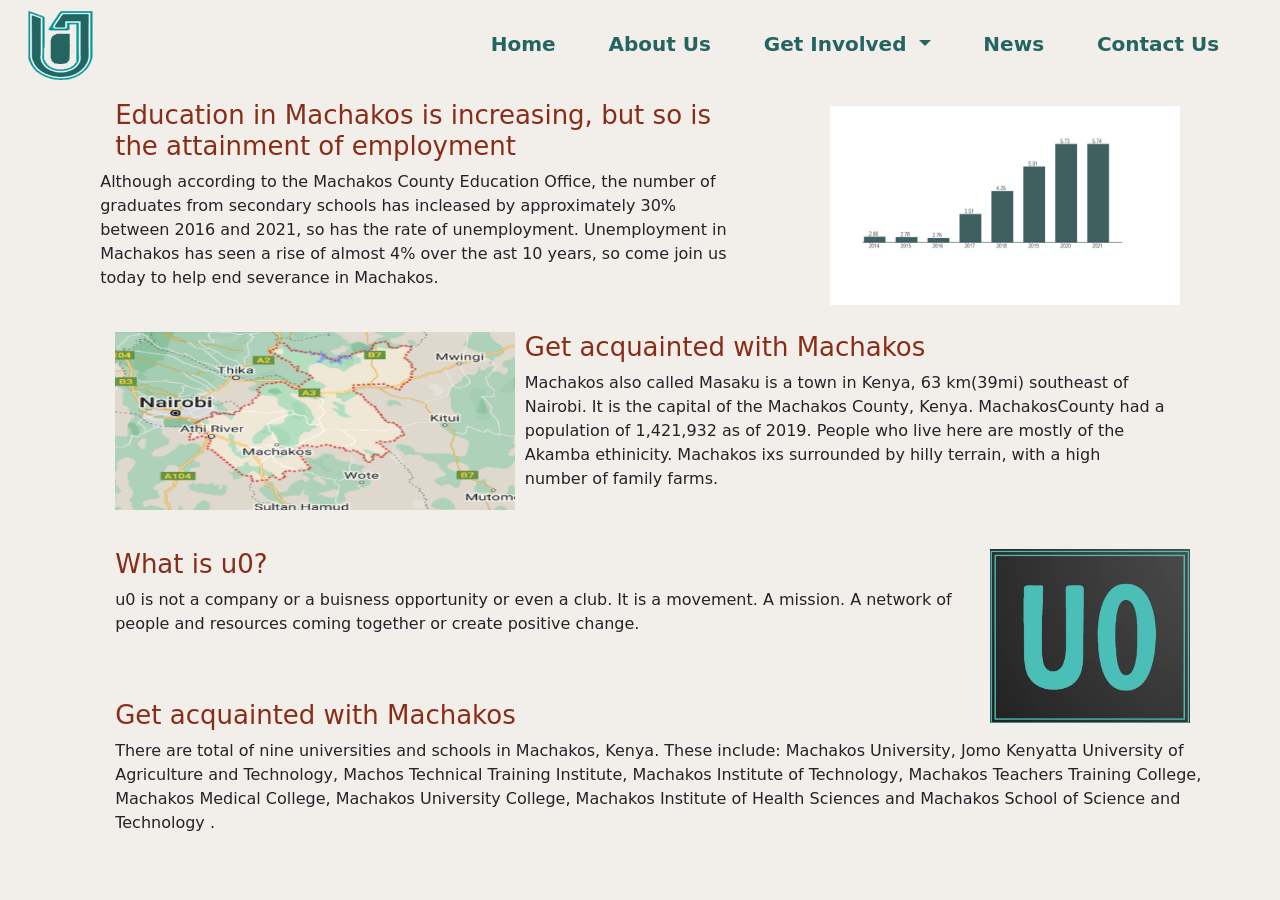
==== html/about.html @ dea799d2 "completed the about.html and css off it" ====
<!DOCTYPE html>
<html>
<head>
    <meta charset="utf-8">
    <meta http-equiv="X-UA-Compatible" content="IE=edge">
    <title>About Us </title>
    <meta name="description" content="">
    <meta name="viewport" content="width=device-width, initial-scale=1">
    <!--Stylesheets-->
    <link href="../scripts/node_modules/bootstrap/dist/css/bootstrap.min.css" media="all" type="text/css" rel="stylesheet">
    <link rel="stylesheet" href="../css/layout.css">
    <link rel="stylesheet" href="../css/about.css">

    <!--Scripts-->
    <script src="../scripts/node_modules/bootstrap/dist/js/bootstrap.bundle.min.js"></script>      
</head>
<body>
<header>
    <div class="row">
        <div class="col-2">
            <a class="navbar-brand" href="#">
                <img src="../images/u0_logo.png" alt="Logo" class="d-inline-block align-text-top logo">
            </a>
        </div>
        <div class="col-10">
            <ul class="nav justify-content-end"
            >
                <li class="nav-item">
                    <a class="nav-link" aria-current="page" href="home.html">Home</a>
                </li>
                <li class="nav-item">
                    <a class="nav-link" href="about.html">About Us</a>
                </li>
                <li class="nav-item dropdown">
                    <a class="nav-link dropdown-toggle" href="#" role="button" data-bs-toggle="dropdown"
                        aria-expanded="false">
                        Get Involved
                    </a>
                    <ul class="dropdown-menu">
                        <li><a class="dropdown-item" href="jobseeker.html">Job Seekers</a></li>
                        <li><a class="dropdown-item" href="#">Donate</a></li>
                        <li><a class="dropdown-item" href="#">Volunteer</a></li>
                    </ul>
                </li>
                <li class="nav-item">
                    <a class="nav-link" href="#">News</a>
                </li>
                <li class="nav-item">
                    <a class="nav-link" href="#">Contact Us</a>
                </li>
            </ul>
        </div>
    </div>
</header>

<!-- <div class="section"> -->
    <h1 class="col-6 paraHeading"> Education in Machakos is increasing, but so is the attainment of employment</h1>
    <div class="section">
    <p class="col-6 leftContent">Although according to the Machakos County Education Office, the number of graduates from secondary
    schools has incleased by approximately 30% between 2016 and 2021, so has the rate of unemployment. 
    Unemployment in Machakos has seen a rise of almost 4% over the ast 10 years, so come join us today to
    help end severance in Machakos.
    </p>  
    <img class="unemplymentChart" src="../images/unemplyment_chart.png" alt='bar-chart' >

</div>

<div id="col-6 Para2">

    <h1 class="paraHeadingRight">Get acquainted with Machakos</h1>
    <img class="map" src="../images/Machakos map.png" alt="map" >
    <!-- embedding the map link  -->
    <p class="col-6 rightContentBody"> Machakos also called Masaku is a town in Kenya, 63 km(39mi) southeast
    of Nairobi. It is the capital of the Machakos County, Kenya. MachakosCounty had a 
    population of 1,421,932 as of 2019. People who live here are mostly of the Akamba ethinicity. Machakos
    ixs surrounded by hilly terrain, with a high number of family farms. 
    </p>
</div>

<div id="Para3">
    <img class="col logo_u0" src="../images/u0_logo_2.png" alt="logo" >
    <h1 class="col paraHeading3">What is u0?</h1>
    <p class="leftContentthree">u0 is not a company or a buisness opportunity or even a club. It is a movement.
    A mission. A network of people and resources coming together or create positive change. </p>
    </div>

<div id="Para4">
    <h1 class="paraHeading4"> Get acquainted with Machakos</h1>
    <p class="leftContentFour">There are total of nine universities and schools in Machakos, Kenya. These include: Machakos University,
    Jomo Kenyatta University of Agriculture and Technology, Machos Technical Training Institute, Machakos Institute of 
    Technology, Machakos Teachers Training College, Machakos Medical College, Machakos University College, Machakos Institute
    of Health Sciences and Machakos School of Science and Technology . </p>
</div>
</div>
</body>
</html>
---- css/layout.css ----
/* Body */
body {
    background-color: #F2EEEA;
}

/* Navigation */
.logo {
    width: 45%;
    margin-left: 10%;
}

.nav-item a {
    color: #246461!important;
    font-weight: bold;
    font-size: 15pt;
}

.nav-item {
    margin-top: 2%;
    margin-right: 2%;
}

.dropdown-item:hover,
.dropdown-item:focus {
    background-color: #F2EEEA;
}

/*********** Buttons ***********/
.btn {
    background-color: #EB9125;
    border-radius: 1.375rem;
    border: none;
    float: right;
    color: white;
}

.btn:hover {
    background-color: #EB9125;
    border-radius: 1.375rem;
    border: none;
    color: white;
}

.btn:active {
    background-color: #EB9125!important;
    color: white!important;
}

/* Images */
.homeImage{
    width:100%;
}
/* heading */
.homeSlogan{
    background-color:#7E331F;

}

/* slogan */

.homeSlogan{
    width:17%;
    z-index: 1;
}
/*header tags */
.homeBodyLeftColHeading{
    color:#882D17;
}

/* Paragraphs */

.homeBodyLeftColText{
    color:#085466;
    font-size:24px ;
}
/* 
/* Main  */

.homeBodyLeftCol{
    margin:6%;
    /* border:1px solid; */
}

.homeBtn{
    font-size:15pt;
    width:22%;
}

/* footer {
position: fixed;
bottom: 0;
width: 100%;

} */
/**********************

        Do Not Touch This Page 


********************/

/*********** Footer ***********/

.footer {
    margin-top:10%;
    height: 5%;
    width:100%;
    border-top: 1px solid #414343;
    bottom:0;
}

.footer p {
    display: flex;
    margin: 0.5%;
    justify-content: space-between;
}

.footer span a {
    color: #246461;
    font-weight: bold;
}

/******************************************/

/*********** Media Queries ***********/

/******************************************/
@media screen and (max-width: 700px) {

    /******** Containers *******/

    body {
        min-width: 375px;
    }
}
---- css/about.css ----
*{
    margin:0;
    max-width: 100%;
}
/* Heading  */
.paraHeading{
    margin-left: 9%;
    font-size:26px;
    color:#882D17
}

.paraHeadingRight{
    margin-left: 41%;
    margin-top: 2%;
    font-size:26px;
    color:#882D17
}

.paraHeading3{
    margin-left: 9%;
    margin-top: 3%;
    font-size:26px;
    color:#882D17
}
.paraHeading4{
    margin-left: 9%;
    margin-top: 5%;
    font-size:26px;
    color:#882D17
}
/*********   Images ********/
.unemplymentChart{
    margin-top:-5%;
    margin-left:7%;
    width:350px;
    float:right;
}

.map{
    margin-left: 9%;
    margin-top:-3%;
    width:400px;
}

.logo_u0{
    
    margin-right:7%;
    float:right;
    width:200px;

}
/* Content */
.section{
    margin:0;
    display: flex;
    justify-content: center;
}

.rightContentBody{
    float:right;
    margin-right: 9%;
}

.leftContentthree{
    margin-left:9%;
    margin-right:10%;
}
.leftContentFour{
    margin-left: 9%;
    margin-right:3%;
}
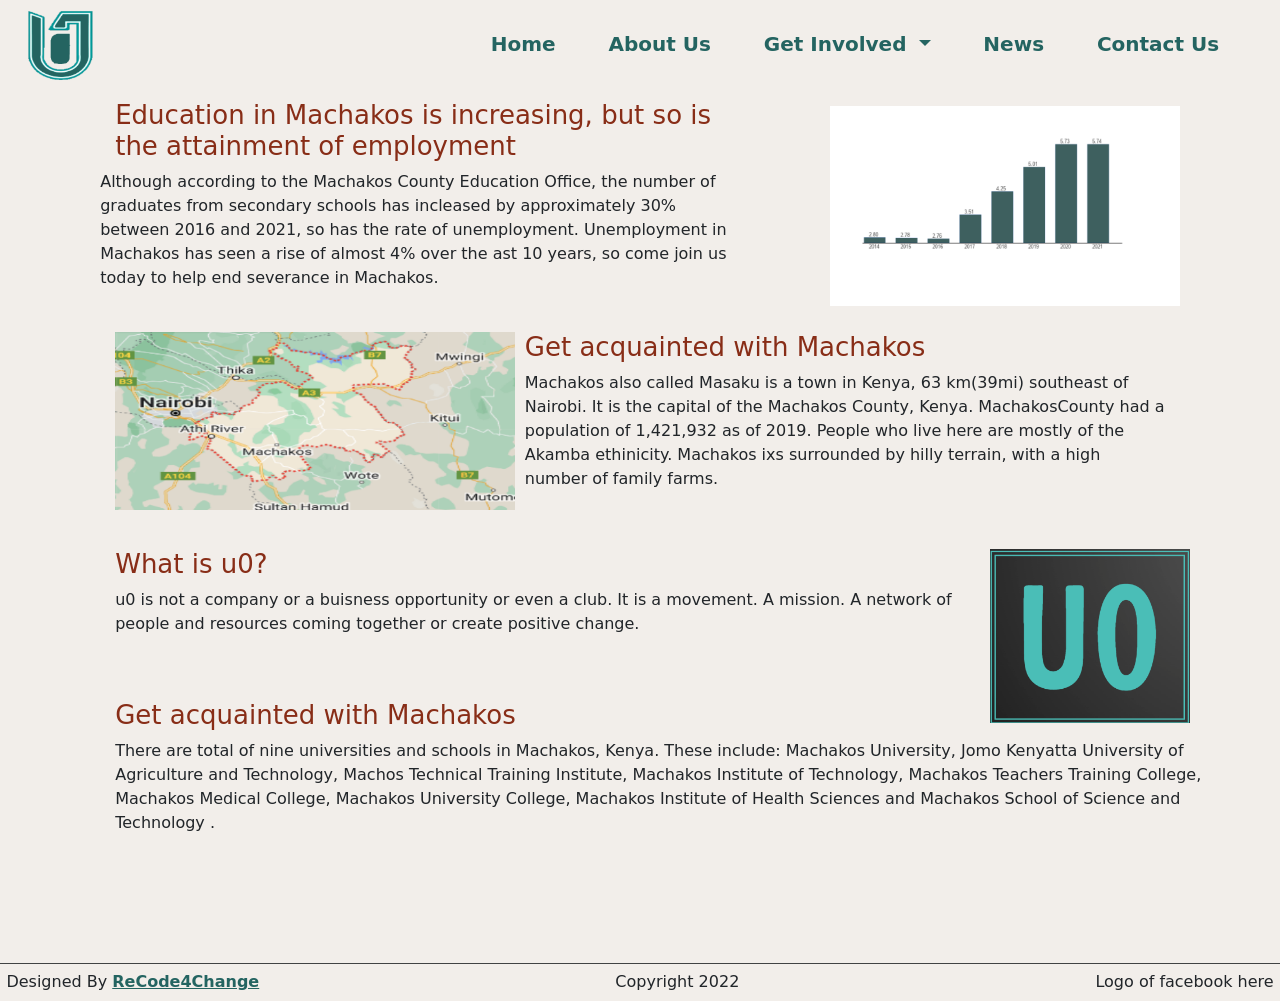
==== commit cfa9ac57: "added footer" ====
--- a/html/about.html
+++ b/html/about.html
@@ -92,5 +92,12 @@
     of Health Sciences and Machakos School of Science and Technology . </p>
 </div>
 </div>
+<footer class="footer">
+    <p>
+        <span>Designed By <a href="#">ReCode4Change</a></span>
+        <span>Copyright 2022</span>
+        <span>Logo of facebook here</span>
+    </p>
+</footer>
 </body>
 </html>
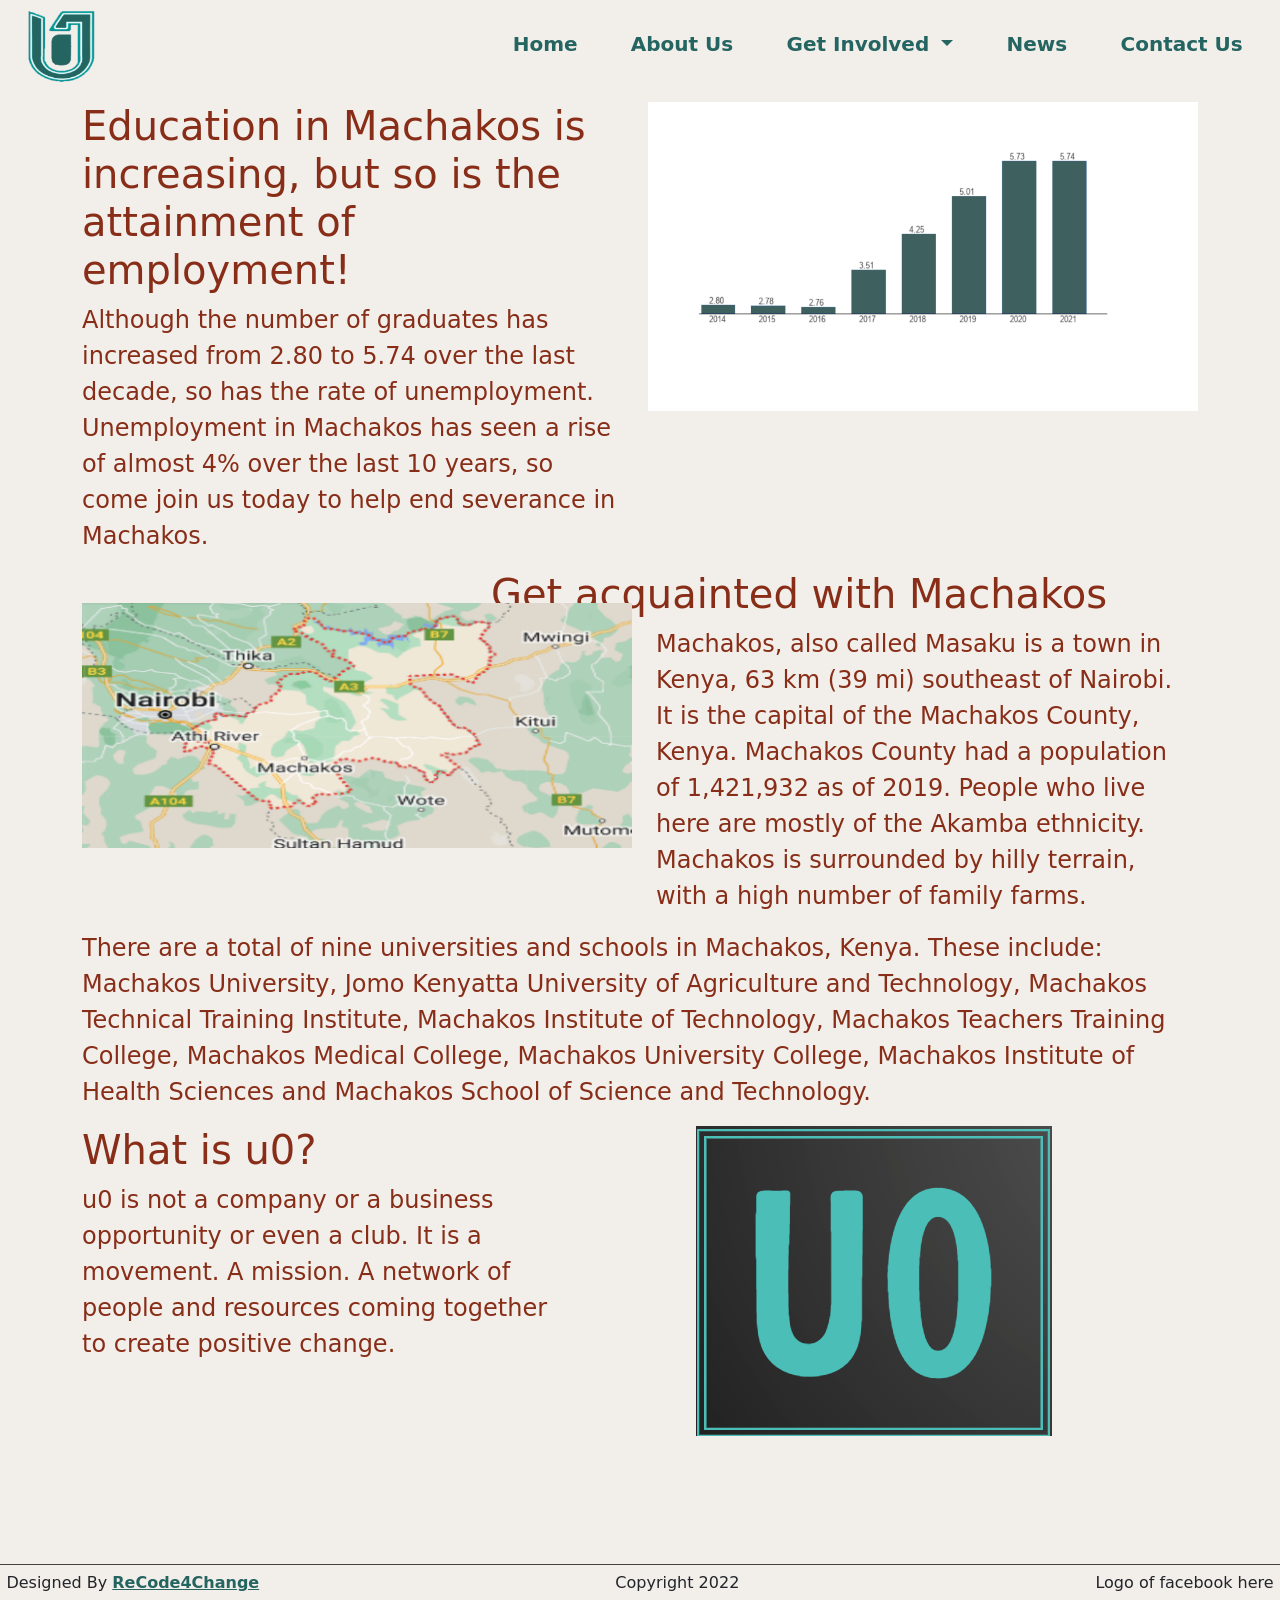
==== commit 3cebc143: "added bootstrap to about us page" ====
--- a/html/about.html
+++ b/html/about.html
@@ -52,52 +52,63 @@
         </div>
     </div>
 </header>
+<body>
+    <div class="container">
+        <div class="row">
+            <div class="col LeftContent">
+                <h1 class="ParaLeftContentHeading">Education in Machakos is increasing, but so is the attainment of employment!</h1>
+                <p class="ParaLeftContent">Although the number of graduates has increased from 2.80 to 5.74 over 
+                    the last decade, so has the rate of unemployment.  Unemployment in 
+                    Machakos has seen a rise of almost 4% over the last 10 years, so come 
+                    join us today to help end severance in Machakos.</p>
+            </div>
+            <div class="col LeftContentImage">
+                <img width="550px" src="../images/unemplyment_chart.png" alt="chart">
+            </div>
 
-<!-- <div class="section"> -->
-    <h1 class="col-6 paraHeading"> Education in Machakos is increasing, but so is the attainment of employment</h1>
-    <div class="section">
-    <p class="col-6 leftContent">Although according to the Machakos County Education Office, the number of graduates from secondary
-    schools has incleased by approximately 30% between 2016 and 2021, so has the rate of unemployment. 
-    Unemployment in Machakos has seen a rise of almost 4% over the ast 10 years, so come join us today to
-    help end severance in Machakos.
-    </p>  
-    <img class="unemplymentChart" src="../images/unemplyment_chart.png" alt='bar-chart' >
+            <div class="row">
+                <h1 class="RightConten">Get acquainted with Machakos</h1>
+                <div class="col RightContentImage">
+                    <img width="550px" src="../images/Machakos map.png" alt="map">
+                </div>
+                
+                <div class="col RightContent">
+                    <p>Machakos, also called Masaku is a town in Kenya, 63 km (39 mi) southeast
+                        of Nairobi. It is the capital of the Machakos County, Kenya. Machakos 
+                        County had a population of 1,421,932 as of 2019. People who live here
+                        are mostly of the Akamba ethnicity. Machakos is surrounded by hilly
+                        terrain, with a high number of family farms.</p>  
+                    </div>
+                    <p class="RightContent">There are a total of nine universities and schools in Machakos, Kenya. 
+                        These include: Machakos University, Jomo Kenyatta University of Agriculture 
+                        and Technology, Machakos Technical Training Institute, Machakos Institute of 
+                        Technology, Machakos Teachers Training College, Machakos Medical College, 
+                        Machakos University College, Machakos Institute of Health Sciences and Machakos 
+                        School of Science and Technology.
+                    </p>
+            </div>
 
-</div>
+            <div class="row">
+               
+                <div class="col LeftContent">
+                    <h1 class="ParaLeftContentHeading"> What is u0?</h1>
+                    <p class="ParaLeftContent">u0 is not a company or a business opportunity or even a club. 
+                        It is a movement. A mission. A network of people and resources coming 
+                        together to create positive change.</p>
+                </div> 
+                <div class="col LeftContentImage_u0">
+                    <img src="../images/u0_logo_2.png">
+                </div>
+            </div>
+        </div>
+    </div>
+</body>
 
-<div id="col-6 Para2">
-
-    <h1 class="paraHeadingRight">Get acquainted with Machakos</h1>
-    <img class="map" src="../images/Machakos map.png" alt="map" >
-    <!-- embedding the map link  -->
-    <p class="col-6 rightContentBody"> Machakos also called Masaku is a town in Kenya, 63 km(39mi) southeast
-    of Nairobi. It is the capital of the Machakos County, Kenya. MachakosCounty had a 
-    population of 1,421,932 as of 2019. People who live here are mostly of the Akamba ethinicity. Machakos
-    ixs surrounded by hilly terrain, with a high number of family farms. 
-    </p>
-</div>
-
-<div id="Para3">
-    <img class="col logo_u0" src="../images/u0_logo_2.png" alt="logo" >
-    <h1 class="col paraHeading3">What is u0?</h1>
-    <p class="leftContentthree">u0 is not a company or a buisness opportunity or even a club. It is a movement.
-    A mission. A network of people and resources coming together or create positive change. </p>
-    </div>
-
-<div id="Para4">
-    <h1 class="paraHeading4"> Get acquainted with Machakos</h1>
-    <p class="leftContentFour">There are total of nine universities and schools in Machakos, Kenya. These include: Machakos University,
-    Jomo Kenyatta University of Agriculture and Technology, Machos Technical Training Institute, Machakos Institute of 
-    Technology, Machakos Teachers Training College, Machakos Medical College, Machakos University College, Machakos Institute
-    of Health Sciences and Machakos School of Science and Technology . </p>
-</div>
-</div>
 <footer class="footer">
     <p>
-        <span>Designed By <a href="#">ReCode4Change</a></span>
+        <span>Designed By <a href="../html/teammembers.html">ReCode4Change</a></span>
         <span>Copyright 2022</span>
         <span>Logo of facebook here</span>
     </p>
 </footer>
-</body>
 </html>
--- a/css/about.css
+++ b/css/about.css
@@ -1,71 +1,39 @@
-*{
-    margin:0;
-    max-width: 100%;
+/* Headers */
+.RightConten{
+    margin-left:-6%;
+    text-align: right;
+    color:#882D17;
 }
-/* Heading  */
-.paraHeading{
-    margin-left: 9%;
-    font-size:26px;
+
+
+/* Contents */
+
+.ParaLeftContent{
+    font-size: 24px;;
+}
+
+.RightContent{
+    font-size: 24px;;
+}
+
+.LeftContent{
     color:#882D17
 }
 
-.paraHeadingRight{
-    margin-left: 41%;
-    margin-top: 2%;
-    font-size:26px;
+.RightContent{
     color:#882D17
 }
-
-.paraHeading3{
-    margin-left: 9%;
-    margin-top: 3%;
-    font-size:26px;
-    color:#882D17
+/* Images  */
+.RightContentImage{
+    margin-top: -2%;;
 }
-.paraHeading4{
-    margin-left: 9%;
-    margin-top: 5%;
-    font-size:26px;
-    color:#882D17
-}
-/*********   Images ********/
-.unemplymentChart{
-    margin-top:-5%;
-    margin-left:7%;
-    width:350px;
-    float:right;
+.LeftContentImage_u0{
+   margin-left:10%;
 }
 
-.map{
-    margin-left: 9%;
-    margin-top:-3%;
-    width:400px;
-}
+@media only screen and (max-width: 600px) {
 
-.logo_u0{
-    
-    margin-right:7%;
-    float:right;
-    width:200px;
-
-}
-/* Content */
-.section{
-    margin:0;
-    display: flex;
-    justify-content: center;
-}
-
-.rightContentBody{
-    float:right;
-    margin-right: 9%;
-}
-
-.leftContentthree{
-    margin-left:9%;
-    margin-right:10%;
-}
-.leftContentFour{
-    margin-left: 9%;
-    margin-right:3%;
-}
+    .RightContentImage{
+        margin-top: 2%;;
+    }
+  }
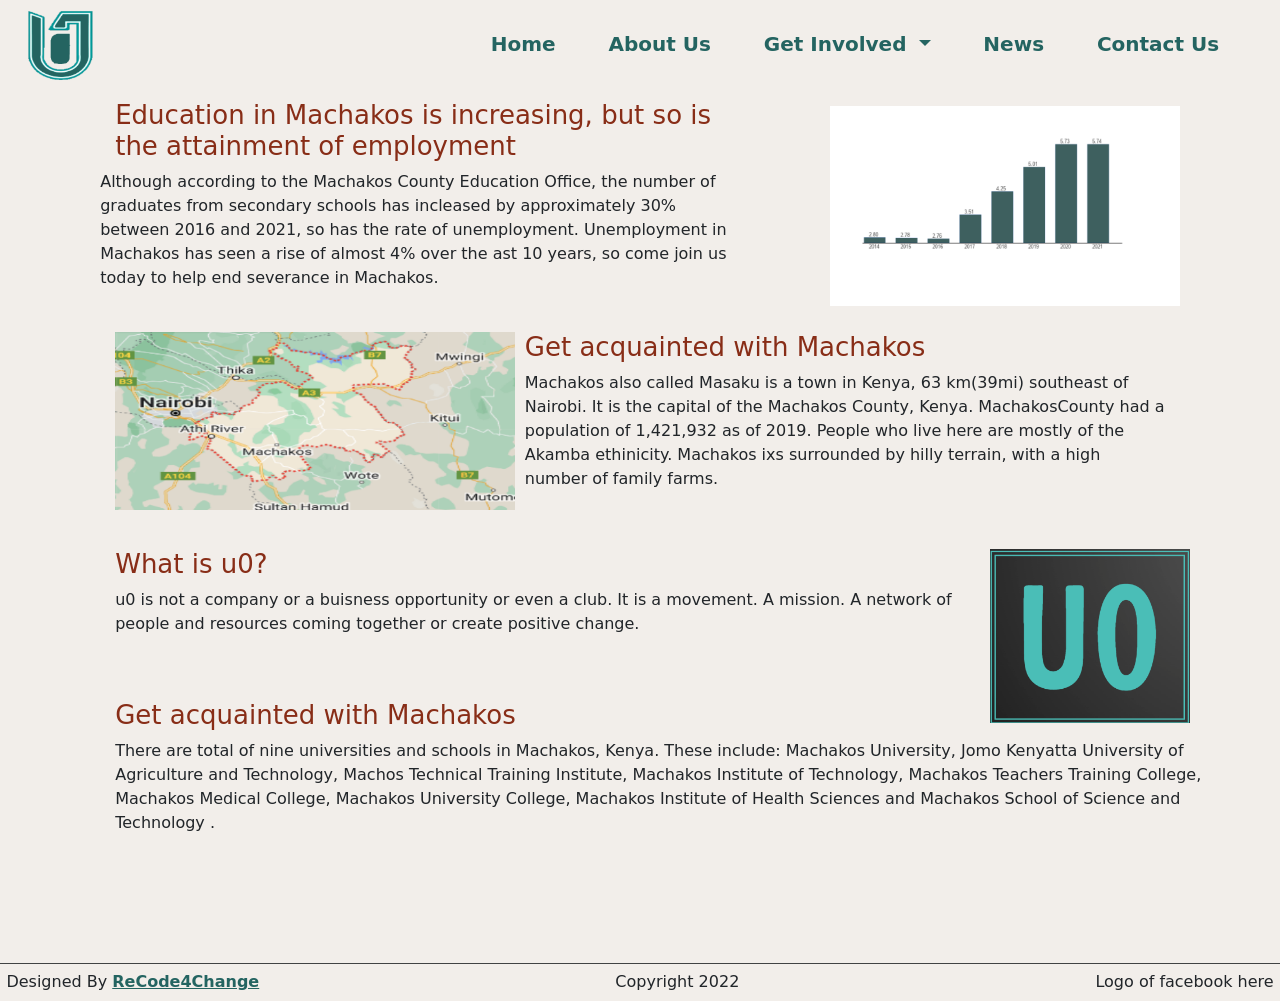
==== commit d7506897: "Merge pull request #21 from NausheenSalauddin/main Main branch merged with Nausheen Branch" ====
--- a/html/about.html
+++ b/html/about.html
@@ -52,58 +52,46 @@
         </div>
     </div>
 </header>
-<body>
-    <div class="container">
-        <div class="row">
-            <div class="col LeftContent">
-                <h1 class="ParaLeftContentHeading">Education in Machakos is increasing, but so is the attainment of employment!</h1>
-                <p class="ParaLeftContent">Although the number of graduates has increased from 2.80 to 5.74 over 
-                    the last decade, so has the rate of unemployment.  Unemployment in 
-                    Machakos has seen a rise of almost 4% over the last 10 years, so come 
-                    join us today to help end severance in Machakos.</p>
-            </div>
-            <div class="col LeftContentImage">
-                <img width="550px" src="../images/unemplyment_chart.png" alt="chart">
-            </div>
 
-            <div class="row">
-                <h1 class="RightConten">Get acquainted with Machakos</h1>
-                <div class="col RightContentImage">
-                    <img width="550px" src="../images/Machakos map.png" alt="map">
-                </div>
-                
-                <div class="col RightContent">
-                    <p>Machakos, also called Masaku is a town in Kenya, 63 km (39 mi) southeast
-                        of Nairobi. It is the capital of the Machakos County, Kenya. Machakos 
-                        County had a population of 1,421,932 as of 2019. People who live here
-                        are mostly of the Akamba ethnicity. Machakos is surrounded by hilly
-                        terrain, with a high number of family farms.</p>  
-                    </div>
-                    <p class="RightContent">There are a total of nine universities and schools in Machakos, Kenya. 
-                        These include: Machakos University, Jomo Kenyatta University of Agriculture 
-                        and Technology, Machakos Technical Training Institute, Machakos Institute of 
-                        Technology, Machakos Teachers Training College, Machakos Medical College, 
-                        Machakos University College, Machakos Institute of Health Sciences and Machakos 
-                        School of Science and Technology.
-                    </p>
-            </div>
+<!-- <div class="section"> -->
+    <h1 class="col-6 paraHeading"> Education in Machakos is increasing, but so is the attainment of employment</h1>
+    <div class="section">
+    <p class="col-6 leftContent">Although according to the Machakos County Education Office, the number of graduates from secondary
+    schools has incleased by approximately 30% between 2016 and 2021, so has the rate of unemployment. 
+    Unemployment in Machakos has seen a rise of almost 4% over the ast 10 years, so come join us today to
+    help end severance in Machakos.
+    </p>  
+    <img class="unemplymentChart" src="../images/unemplyment_chart.png" alt='bar-chart' >
 
-            <div class="row">
-               
-                <div class="col LeftContent">
-                    <h1 class="ParaLeftContentHeading"> What is u0?</h1>
-                    <p class="ParaLeftContent">u0 is not a company or a business opportunity or even a club. 
-                        It is a movement. A mission. A network of people and resources coming 
-                        together to create positive change.</p>
-                </div> 
-                <div class="col LeftContentImage_u0">
-                    <img src="../images/u0_logo_2.png">
-                </div>
-            </div>
-        </div>
+</div>
+
+<div id="col-6 Para2">
+
+    <h1 class="paraHeadingRight">Get acquainted with Machakos</h1>
+    <img class="map" src="../images/Machakos map.png" alt="map" >
+    <!-- embedding the map link  -->
+    <p class="col-6 rightContentBody"> Machakos also called Masaku is a town in Kenya, 63 km(39mi) southeast
+    of Nairobi. It is the capital of the Machakos County, Kenya. MachakosCounty had a 
+    population of 1,421,932 as of 2019. People who live here are mostly of the Akamba ethinicity. Machakos
+    ixs surrounded by hilly terrain, with a high number of family farms. 
+    </p>
+</div>
+
+<div id="Para3">
+    <img class="col logo_u0" src="../images/u0_logo_2.png" alt="logo" >
+    <h1 class="col paraHeading3">What is u0?</h1>
+    <p class="leftContentthree">u0 is not a company or a buisness opportunity or even a club. It is a movement.
+    A mission. A network of people and resources coming together or create positive change. </p>
     </div>
-</body>
 
+<div id="Para4">
+    <h1 class="paraHeading4"> Get acquainted with Machakos</h1>
+    <p class="leftContentFour">There are total of nine universities and schools in Machakos, Kenya. These include: Machakos University,
+    Jomo Kenyatta University of Agriculture and Technology, Machos Technical Training Institute, Machakos Institute of 
+    Technology, Machakos Teachers Training College, Machakos Medical College, Machakos University College, Machakos Institute
+    of Health Sciences and Machakos School of Science and Technology . </p>
+</div>
+</div>
 <footer class="footer">
     <p>
         <span>Designed By <a href="../html/teammembers.html">ReCode4Change</a></span>
@@ -111,4 +99,6 @@
         <span>Logo of facebook here</span>
     </p>
 </footer>
+</body>
+
 </html>
--- a/css/about.css
+++ b/css/about.css
@@ -1,39 +1,71 @@
-/* Headers */
-.RightConten{
-    margin-left:-6%;
-    text-align: right;
-    color:#882D17;
+*{
+    margin:0;
+    max-width: 100%;
 }
-
-
-/* Contents */
-
-.ParaLeftContent{
-    font-size: 24px;;
-}
-
-.RightContent{
-    font-size: 24px;;
-}
-
-.LeftContent{
+/* Heading  */
+.paraHeading{
+    margin-left: 9%;
+    font-size:26px;
     color:#882D17
 }
 
-.RightContent{
+.paraHeadingRight{
+    margin-left: 41%;
+    margin-top: 2%;
+    font-size:26px;
     color:#882D17
 }
-/* Images  */
-.RightContentImage{
-    margin-top: -2%;;
+
+.paraHeading3{
+    margin-left: 9%;
+    margin-top: 3%;
+    font-size:26px;
+    color:#882D17
 }
-.LeftContentImage_u0{
-   margin-left:10%;
+.paraHeading4{
+    margin-left: 9%;
+    margin-top: 5%;
+    font-size:26px;
+    color:#882D17
+}
+/*********   Images ********/
+.unemplymentChart{
+    margin-top:-5%;
+    margin-left:7%;
+    width:350px;
+    float:right;
 }
 
-@media only screen and (max-width: 600px) {
+.map{
+    margin-left: 9%;
+    margin-top:-3%;
+    width:400px;
+}
 
-    .RightContentImage{
-        margin-top: 2%;;
-    }
-  }+.logo_u0{
+    
+    margin-right:7%;
+    float:right;
+    width:200px;
+
+}
+/* Content */
+.section{
+    margin:0;
+    display: flex;
+    justify-content: center;
+}
+
+.rightContentBody{
+    float:right;
+    margin-right: 9%;
+}
+
+.leftContentthree{
+    margin-left:9%;
+    margin-right:10%;
+}
+.leftContentFour{
+    margin-left: 9%;
+    margin-right:3%;
+}
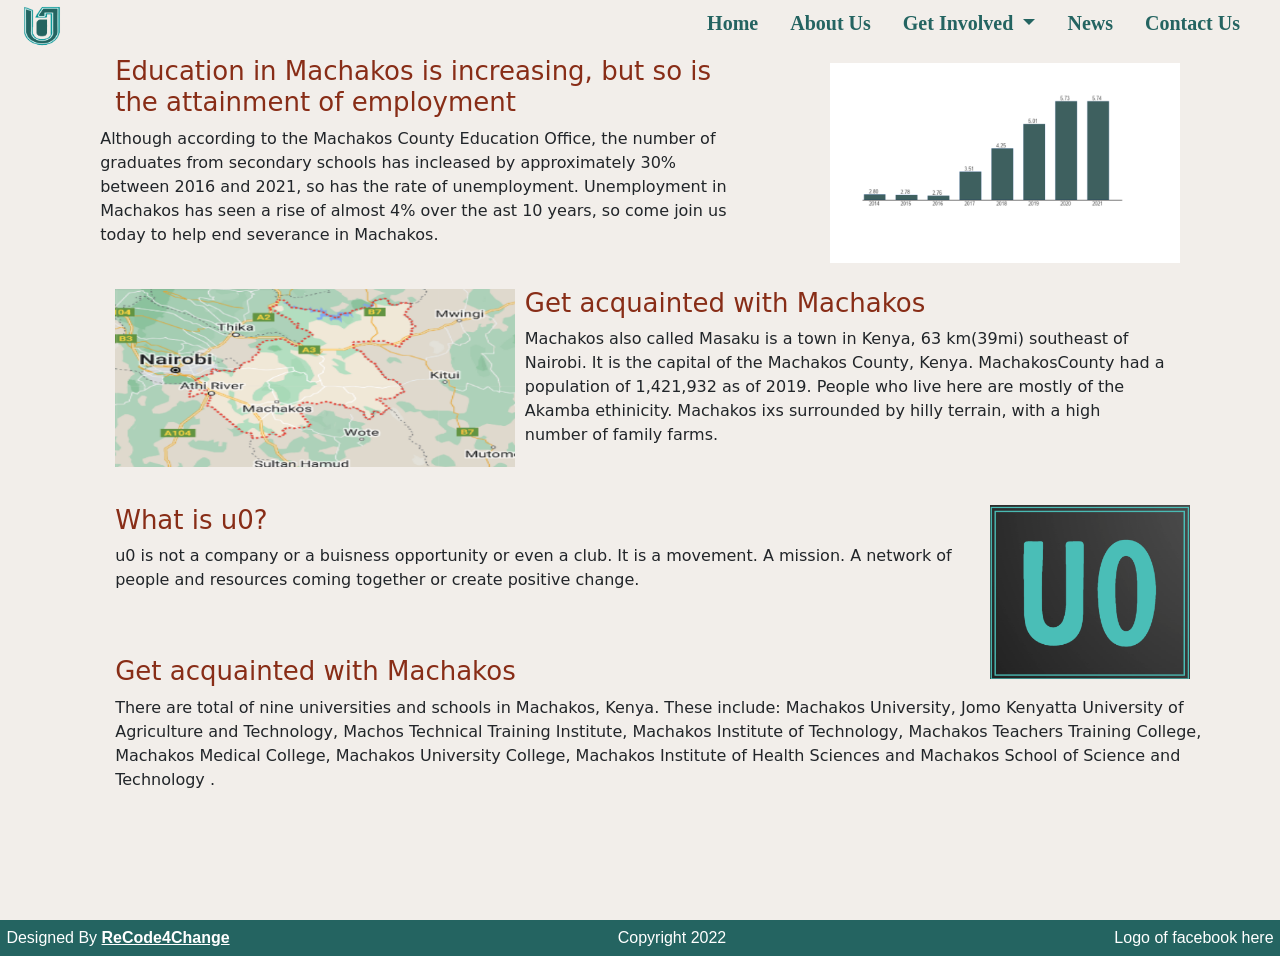
==== commit d0db9f2b: "refactored donate-volunteer added the fonts and refactored media queries" ====
--- a/html/about.html
+++ b/html/about.html
@@ -24,7 +24,7 @@
         </div>
         <div class="col-10">
             <ul class="nav justify-content-end"
-            >
+>
                 <li class="nav-item">
                     <a class="nav-link" aria-current="page" href="home.html">Home</a>
                 </li>
--- a/css/layout.css
+++ b/css/layout.css
@@ -1,11 +1,13 @@
-/* Body */
+/*********** Containers ***********/
+
 body {
     background-color: #F2EEEA;
 }
 
-/* Navigation */
+/*********** Navigation ***********/
+
 .logo {
-    width: 45%;
+    width: 25%;
     margin-left: 10%;
 }
 
@@ -13,11 +15,7 @@
     color: #246461!important;
     font-weight: bold;
     font-size: 15pt;
-}
-
-.nav-item {
-    margin-top: 2%;
-    margin-right: 2%;
+    font-family: 'Noto Serif Georgian', serif;
 }
 
 .dropdown-item:hover,
@@ -26,6 +24,7 @@
 }
 
 /*********** Buttons ***********/
+
 .btn {
     background-color: #EB9125;
     border-radius: 1.375rem;
@@ -45,6 +44,56 @@
     background-color: #EB9125!important;
     color: white!important;
 }
+
+/*********** Footer ***********/
+
+.footer p {
+    display: flex;
+    padding: 0.5%;
+    justify-content: space-between;
+    bottom:0;
+    background-color: #246461;
+    margin-top:10%;
+    margin-bottom: 0;
+}
+
+.footer span {
+    color: #246461;
+    font-family: 'Noto Sans Georgian', sans-serif;
+    color: white;
+}
+
+.footer span a {
+    color: #246461;
+    font-weight: bold;
+    font-family: 'Noto Sans Georgian', sans-serif;
+    color: white;
+}
+
+/******************************************/
+
+/*********** Media Queries ***********/
+
+/******************************************/
+
+@media screen and (max-width: 700px) {
+
+    /******** Containers *******/
+
+    body {
+        min-width: 375px;
+    }
+
+    /******** Navigation *******/
+
+    .logo {
+        width: 20%;
+    }
+}
+
+
+
+
 
 /* Images */
 .homeImage{
@@ -73,7 +122,7 @@
     color:#085466;
     font-size:24px ;
 }
-/* 
+
 /* Main  */
 
 .homeBodyLeftCol{
@@ -84,52 +133,4 @@
 .homeBtn{
     font-size:15pt;
     width:22%;
-}
-
-/* footer {
-position: fixed;
-bottom: 0;
-width: 100%;
-
-} */
-/**********************
-
-        Do Not Touch This Page 
-
-
-********************/
-
-/*********** Footer ***********/
-
-.footer {
-    margin-top:10%;
-    height: 5%;
-    width:100%;
-    border-top: 1px solid #414343;
-    bottom:0;
-}
-
-.footer p {
-    display: flex;
-    margin: 0.5%;
-    justify-content: space-between;
-}
-
-.footer span a {
-    color: #246461;
-    font-weight: bold;
-}
-
-/******************************************/
-
-/*********** Media Queries ***********/
-
-/******************************************/
-@media screen and (max-width: 700px) {
-
-    /******** Containers *******/
-
-    body {
-        min-width: 375px;
-    }
 }
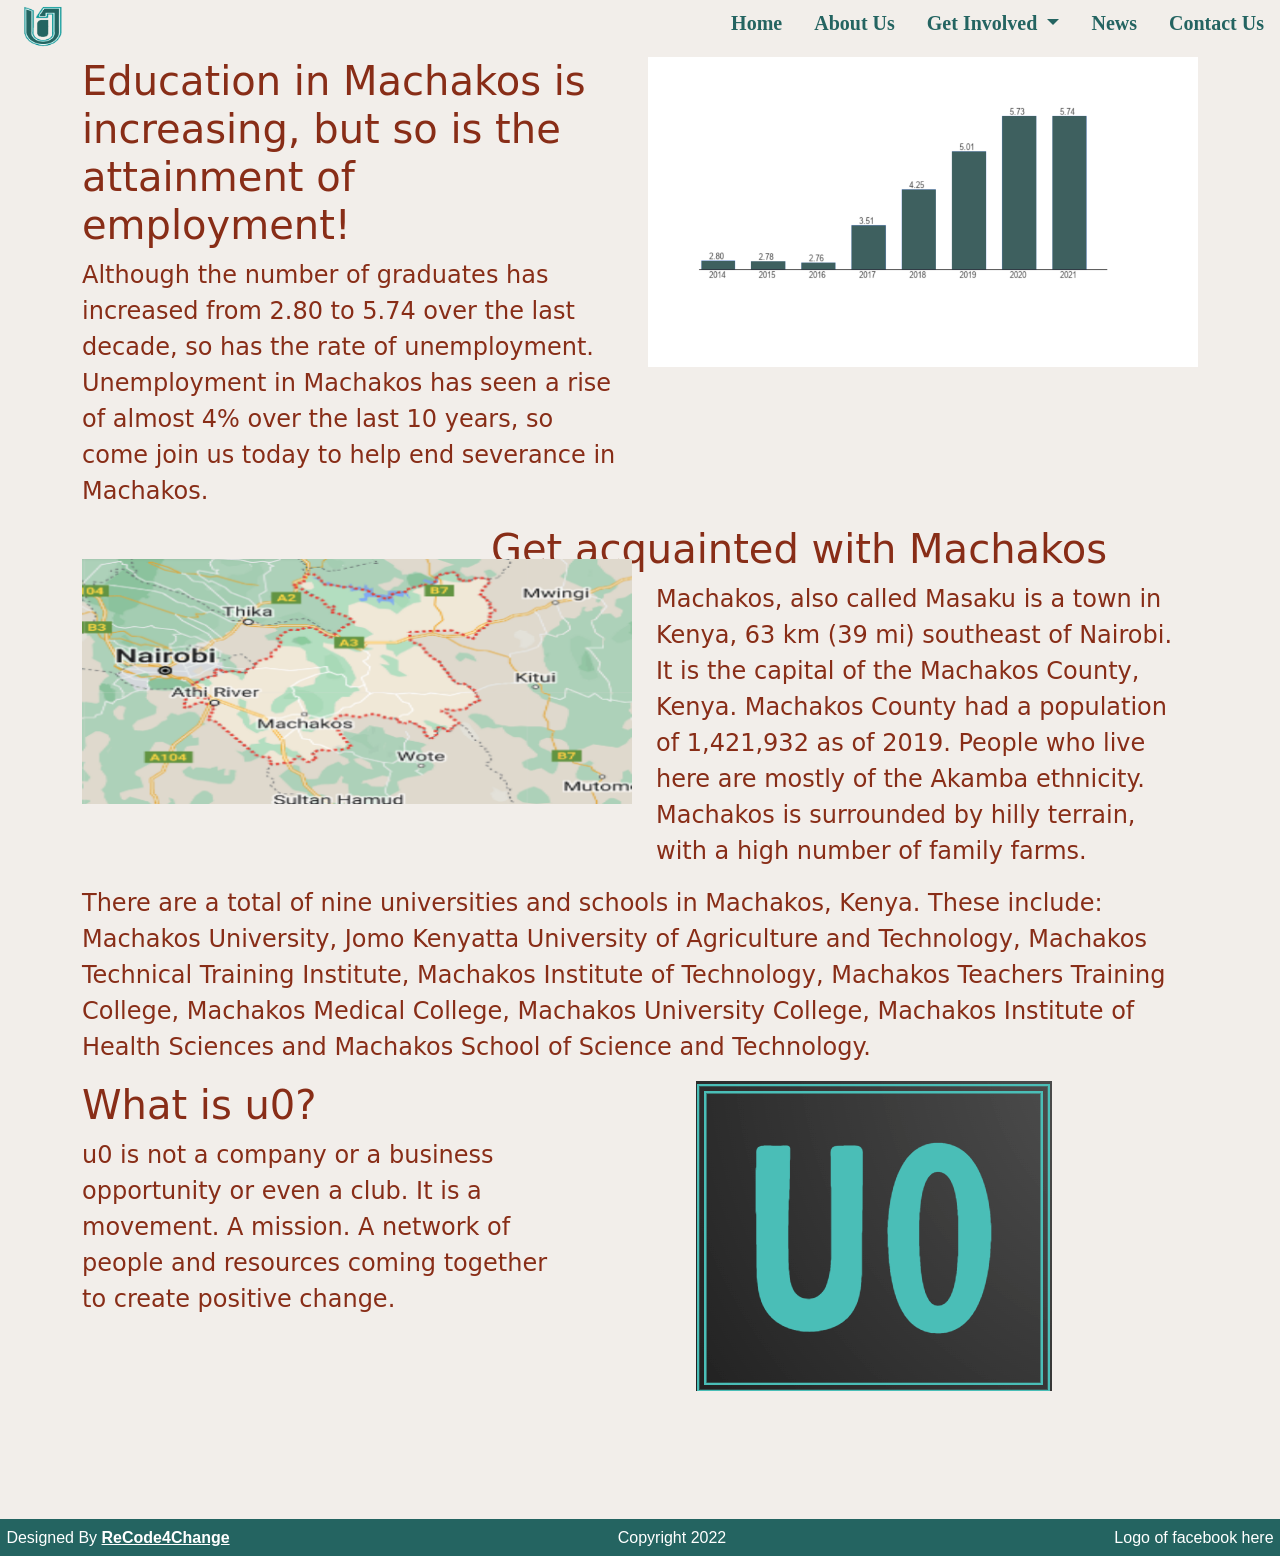
==== commit e38f6744: "Merge pull request #22 from NausheenSalauddin/HarpreetBranch added bootstrap to about us page" ====
--- a/html/about.html
+++ b/html/about.html
@@ -24,7 +24,7 @@
         </div>
         <div class="col-10">
             <ul class="nav justify-content-end"
->
+            >
                 <li class="nav-item">
                     <a class="nav-link" aria-current="page" href="home.html">Home</a>
                 </li>
@@ -52,46 +52,58 @@
         </div>
     </div>
 </header>
+<body>
+    <div class="container">
+        <div class="row">
+            <div class="col LeftContent">
+                <h1 class="ParaLeftContentHeading">Education in Machakos is increasing, but so is the attainment of employment!</h1>
+                <p class="ParaLeftContent">Although the number of graduates has increased from 2.80 to 5.74 over 
+                    the last decade, so has the rate of unemployment.  Unemployment in 
+                    Machakos has seen a rise of almost 4% over the last 10 years, so come 
+                    join us today to help end severance in Machakos.</p>
+            </div>
+            <div class="col LeftContentImage">
+                <img width="550px" src="../images/unemplyment_chart.png" alt="chart">
+            </div>
 
-<!-- <div class="section"> -->
-    <h1 class="col-6 paraHeading"> Education in Machakos is increasing, but so is the attainment of employment</h1>
-    <div class="section">
-    <p class="col-6 leftContent">Although according to the Machakos County Education Office, the number of graduates from secondary
-    schools has incleased by approximately 30% between 2016 and 2021, so has the rate of unemployment. 
-    Unemployment in Machakos has seen a rise of almost 4% over the ast 10 years, so come join us today to
-    help end severance in Machakos.
-    </p>  
-    <img class="unemplymentChart" src="../images/unemplyment_chart.png" alt='bar-chart' >
+            <div class="row">
+                <h1 class="RightConten">Get acquainted with Machakos</h1>
+                <div class="col RightContentImage">
+                    <img width="550px" src="../images/Machakos map.png" alt="map">
+                </div>
+                
+                <div class="col RightContent">
+                    <p>Machakos, also called Masaku is a town in Kenya, 63 km (39 mi) southeast
+                        of Nairobi. It is the capital of the Machakos County, Kenya. Machakos 
+                        County had a population of 1,421,932 as of 2019. People who live here
+                        are mostly of the Akamba ethnicity. Machakos is surrounded by hilly
+                        terrain, with a high number of family farms.</p>  
+                    </div>
+                    <p class="RightContent">There are a total of nine universities and schools in Machakos, Kenya. 
+                        These include: Machakos University, Jomo Kenyatta University of Agriculture 
+                        and Technology, Machakos Technical Training Institute, Machakos Institute of 
+                        Technology, Machakos Teachers Training College, Machakos Medical College, 
+                        Machakos University College, Machakos Institute of Health Sciences and Machakos 
+                        School of Science and Technology.
+                    </p>
+            </div>
 
-</div>
+            <div class="row">
+               
+                <div class="col LeftContent">
+                    <h1 class="ParaLeftContentHeading"> What is u0?</h1>
+                    <p class="ParaLeftContent">u0 is not a company or a business opportunity or even a club. 
+                        It is a movement. A mission. A network of people and resources coming 
+                        together to create positive change.</p>
+                </div> 
+                <div class="col LeftContentImage_u0">
+                    <img src="../images/u0_logo_2.png">
+                </div>
+            </div>
+        </div>
+    </div>
+</body>
 
-<div id="col-6 Para2">
-
-    <h1 class="paraHeadingRight">Get acquainted with Machakos</h1>
-    <img class="map" src="../images/Machakos map.png" alt="map" >
-    <!-- embedding the map link  -->
-    <p class="col-6 rightContentBody"> Machakos also called Masaku is a town in Kenya, 63 km(39mi) southeast
-    of Nairobi. It is the capital of the Machakos County, Kenya. MachakosCounty had a 
-    population of 1,421,932 as of 2019. People who live here are mostly of the Akamba ethinicity. Machakos
-    ixs surrounded by hilly terrain, with a high number of family farms. 
-    </p>
-</div>
-
-<div id="Para3">
-    <img class="col logo_u0" src="../images/u0_logo_2.png" alt="logo" >
-    <h1 class="col paraHeading3">What is u0?</h1>
-    <p class="leftContentthree">u0 is not a company or a buisness opportunity or even a club. It is a movement.
-    A mission. A network of people and resources coming together or create positive change. </p>
-    </div>
-
-<div id="Para4">
-    <h1 class="paraHeading4"> Get acquainted with Machakos</h1>
-    <p class="leftContentFour">There are total of nine universities and schools in Machakos, Kenya. These include: Machakos University,
-    Jomo Kenyatta University of Agriculture and Technology, Machos Technical Training Institute, Machakos Institute of 
-    Technology, Machakos Teachers Training College, Machakos Medical College, Machakos University College, Machakos Institute
-    of Health Sciences and Machakos School of Science and Technology . </p>
-</div>
-</div>
 <footer class="footer">
     <p>
         <span>Designed By <a href="../html/teammembers.html">ReCode4Change</a></span>
@@ -99,6 +111,4 @@
         <span>Logo of facebook here</span>
     </p>
 </footer>
-</body>
-
 </html>
--- a/css/about.css
+++ b/css/about.css
@@ -1,71 +1,39 @@
-*{
-    margin:0;
-    max-width: 100%;
+/* Headers */
+.RightConten{
+    margin-left:-6%;
+    text-align: right;
+    color:#882D17;
 }
-/* Heading  */
-.paraHeading{
-    margin-left: 9%;
-    font-size:26px;
+
+
+/* Contents */
+
+.ParaLeftContent{
+    font-size: 24px;;
+}
+
+.RightContent{
+    font-size: 24px;;
+}
+
+.LeftContent{
     color:#882D17
 }
 
-.paraHeadingRight{
-    margin-left: 41%;
-    margin-top: 2%;
-    font-size:26px;
+.RightContent{
     color:#882D17
 }
-
-.paraHeading3{
-    margin-left: 9%;
-    margin-top: 3%;
-    font-size:26px;
-    color:#882D17
+/* Images  */
+.RightContentImage{
+    margin-top: -2%;;
 }
-.paraHeading4{
-    margin-left: 9%;
-    margin-top: 5%;
-    font-size:26px;
-    color:#882D17
-}
-/*********   Images ********/
-.unemplymentChart{
-    margin-top:-5%;
-    margin-left:7%;
-    width:350px;
-    float:right;
+.LeftContentImage_u0{
+   margin-left:10%;
 }
 
-.map{
-    margin-left: 9%;
-    margin-top:-3%;
-    width:400px;
-}
+@media only screen and (max-width: 600px) {
 
-.logo_u0{
-    
-    margin-right:7%;
-    float:right;
-    width:200px;
-
-}
-/* Content */
-.section{
-    margin:0;
-    display: flex;
-    justify-content: center;
-}
-
-.rightContentBody{
-    float:right;
-    margin-right: 9%;
-}
-
-.leftContentthree{
-    margin-left:9%;
-    margin-right:10%;
-}
-.leftContentFour{
-    margin-left: 9%;
-    margin-right:3%;
-}
+    .RightContentImage{
+        margin-top: 2%;;
+    }
+  }
